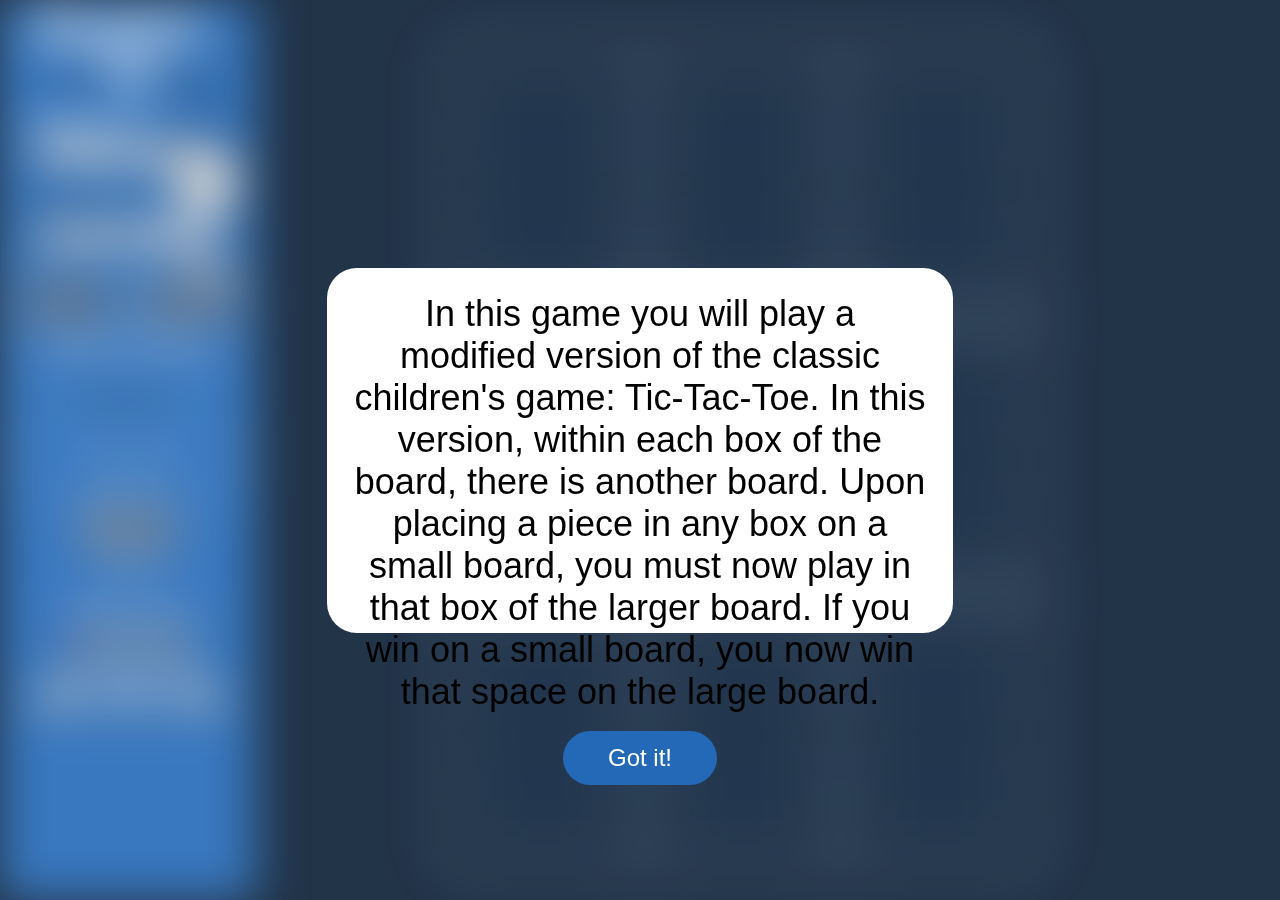
==== index.html @ ceaade68 "Merge remote-tracking branch 'origin/HEAD'" ====
<!DOCTYPE html>
<html id = "html">
<head> <!--head tag that shows where the top of the document begins-->
    <meta charset="utf-8"><!--name of the page in the tab-->
        <meta name="viewport" content="width=device-width">
            <link rel="shortcut icon" href="/favicon.ico" type="image/x-icon"> <!--this allows for the image inside of the tab to change to whatevers linked in the pngs tab-->
            <title>Tic Tac Toe Tim</title>
            <link rel="shortcut icon" href="images/favicon.ico" type="image/x-icon">
            <link href="style.css" rel="stylesheet" type="text/css" />
</head>
<body id ="nicebod">
    <main>
        <div id = "blurred1">
            <div id="Sidebar"> <!--sidebar div-->
                <div id="SidebarTop">
                    <div id="title">
                        <div id="Super"><h1 id="Superh1">Super </h1></div>
                            <div><h1 id="h1-1">Tic </h1><h1 id="h1-2">Tac </h1><h1 id="h1-3">Toe</h1></div> <!--Text in the sidenav-->
                        </div>
                        <div class="namesCharBox ">
                            <div id="nameBox">
                                <div><h3 class="names"id="pnames1">Player 1:</h3>
                                <input type="text" class = "names" id="p1Name" name="Player 1 name"><br></div>
                                    <br> <!--input where you type in your custom name which can get sent to the js and can be used as an actual name thingy-->
                                    <div><h3 id="pnames2" class = "names">Player 2:</h3>
                                    <input type="text" class="names" id="p2Name" name="Player 2 name"><br></div>
                            </div>
                            <div id="charSelect">
                                <div id="p1CharSel" class="innerCharSel">
                                    <h3 class="chars" id="pcharacters1">Player 1</h3> <!--where you can pick your custom character-->
                                    <select class="chars" id="xCharacter"> <!--this allows for there to be something on the page that does a dropdown-->
                                        <option value="X">X</option> <!--the options inside of the select tag allow whatevers in the tag to be an option-->
                                        <option value="❌">❌</option>
                                        <option value="⚒">⚒</option>
                                        <option value="⚔">⚔</option>
                                        <option value="✘">✘</option>
                                        <option value="✻">✻</option>
                                        <option value="⛝">⛝</option>
                                        <option value="☣">☣</option>
                                        <option value="❖">❖</option>
                                    </select>
                                </div>
                            <div id="p2CharSel" class="innerCharSel">
                                <h3 class="chars" id="pcharacters2">Player 2</h3>
                                    <select class = "chars" id="oCharacter">
                                        <option value="O">O</option>
                                        <option value="💙">💙</option>
                                        <option value="🥚">🥚</option>
                                        <option value="☺">☺</option>
                                        <option value="☼">☼</option>
                                        <option value="☹">☹</option>
                                        <option value="☯">☯</option>
                                        <option value="☮">☮</option>
                                        <option value="☢">☢</option>
                                    </select>
                                </div>
                            </div>
                        </div>
                        <div id="buttonContainer">
                            <div><button id="startbtn" onclick="startGame()">Start</button></div><!--start game btn-->
                            <div><button id="resetbtn" onclick="resetGame()">Reset</button></div><!--reset game btn-->
                            <p id="placement" class="">You can play in any Board.</p>
                        </div>
                </div>
                <div id="SidebarBot">
                    <div id="scoreboard">
                        <p id="winnerStatus" style="grid-area:winner">Winner</p>
                        <p class="scoreboardItem" id="p1s" style="grid-area:p1s"></p>
                        <p class="scoreboardItem" id="SB" style="grid-area:SB">Score Board</p>
                        <p class="scoreboardItem" id="p2s" style="grid-area:p2s"></p>
                        <div class="scoreboardItem" id="resetScoreDiv"><button id="resetScore" onclick="scoreReset()">Reset Score</button></div>
                    </div>
                    <div id = "slider">
                        <h3>Website Color!</h3>
                        <input id = "sliderNum" type="range" min="0" max="360" steps = "360" value="0" oninput = "displayColor()">
                        <button id = "colorBtn" onclick="setColor()">Set Color</button>
                        <button id = "rndmColor" onclick="rndmColor()">Random</button>
                        <br>
                        <p id="numbervalues">Enter Number Value</p>
                        <input type="text" class = "names" id="colorInput" oninput = "displayColor()" name="ClrInpt">
                        
                    </div>
                    <div id = "colorDisplay">Color</div>
                </div>
            </div>
        </div>
            <div id = 'instructions-container'><div id="instructions">
                <p>In this game you will play a modified version of the classic children's game: Tic-Tac-Toe. In this version, within each box of the board, there is another board. Upon placing a piece in any box on a small board, you must now play in that box of the larger board. If you win on a small board, you now win that space on the large board.</p>
                <button id = "close">Got it!</button>
                </div>
            </div>
        <div id = "blurred2">
            <section id="tttgrid" class="grid_container">
                <div class="grid_item openBoard" id="A">
                    <div class="innerGrid" id="A1" onclick="playerMove(A, '1')"></div>
                    <div class="innerGrid" id="A2" onclick="playerMove(A, '2')"></div>
                    <div class="innerGrid" id="A3" onclick="playerMove(A, '3')"></div>
                    <div class="innerGrid" id="A4" onclick="playerMove(A, '4')"></div>
                    <div class="innerGrid" id="A5" onclick="playerMove(A, '5')"></div>
                    <div class="innerGrid" id="A6" onclick="playerMove(A, '6')"></div>
                    <div class="innerGrid" id="A7" onclick="playerMove(A, '7')"></div>
                    <div class="innerGrid" id="A8" onclick="playerMove(A, '8')"></div>
                    <div class="innerGrid" id="A9" onclick="playerMove(A, '9')"></div>
                </div>
                <div class="grid_item openBoard" id="B">
                    <div class="innerGrid" id="B1" onclick="playerMove(B, '1')"></div>
                    <div class="innerGrid" id="B2" onclick="playerMove(B, '2')"></div>
                    <div class="innerGrid" id="B3" onclick="playerMove(B, '3')"></div>
                    <div class="innerGrid" id="B4" onclick="playerMove(B, '4')"></div>
                    <div class="innerGrid" id="B5" onclick="playerMove(B, '5')"></div>
                    <div class="innerGrid" id="B6" onclick="playerMove(B, '6')"></div>
                    <div class="innerGrid" id="B7" onclick="playerMove(B, '7')"></div>
                    <div class="innerGrid" id="B8" onclick="playerMove(B, '8')"></div>
                    <div class="innerGrid" id="B9" onclick="playerMove(B, '9')"></div>
                </div>
                <div class="grid_item openBoard" id="C">
                    <div class="innerGrid" id="C1" onclick="playerMove(C, '1')"></div>
                    <div class="innerGrid" id="C2" onclick="playerMove(C, '2')"></div>
                    <div class="innerGrid" id="C3" onclick="playerMove(C, '3')"></div>
                    <div class="innerGrid" id="C4" onclick="playerMove(C, '4')"></div>
                    <div class="innerGrid" id="C5" onclick="playerMove(C, '5')"></div>
                    <div class="innerGrid" id="C6" onclick="playerMove(C, '6')"></div>
                    <div class="innerGrid" id="C7" onclick="playerMove(C, '7')"></div>
                    <div class="innerGrid" id="C8" onclick="playerMove(C, '8')"></div>
                    <div class="innerGrid" id="C9" onclick="playerMove(C, '9')"></div>
                </div>
                <div class="grid_item openBoard" id="D">
                    <div class="innerGrid" id="D1" onclick="playerMove(D, '1')"></div>
                    <div class="innerGrid" id="D2" onclick="playerMove(D, '2')"></div>
                    <div class="innerGrid" id="D3" onclick="playerMove(D, '3')"></div>
                    <div class="innerGrid" id="D4" onclick="playerMove(D, '4')"></div>
                    <div class="innerGrid" id="D5" onclick="playerMove(D, '5')"></div>
                    <div class="innerGrid" id="D6" onclick="playerMove(D, '6')"></div>
                    <div class="innerGrid" id="D7" onclick="playerMove(D, '7')"></div>
                    <div class="innerGrid" id="D8" onclick="playerMove(D, '8')"></div>
                    <div class="innerGrid" id="D9" onclick="playerMove(D, '9')"></div>
                </div>
                <div class="grid_item openBoard" id="E">
                    <div class="innerGrid" id="E1" onclick="playerMove(E, '1')"></div>
                    <div class="innerGrid" id="E2" onclick="playerMove(E, '2')"></div>
                    <div class="innerGrid" id="E3" onclick="playerMove(E, '3')"></div>
                    <div class="innerGrid" id="E4" onclick="playerMove(E, '4')"></div>
                    <div class="innerGrid" id="E5" onclick="playerMove(E, '5')"></div>
                    <div class="innerGrid" id="E6" onclick="playerMove(E, '6')"></div>
                    <div class="innerGrid" id="E7" onclick="playerMove(E, '7')"></div>
                    <div class="innerGrid" id="E8" onclick="playerMove(E, '8')"></div>
                    <div class="innerGrid" id="E9" onclick="playerMove(E, '9')"></div>
                </div>
                <div class="grid_item openBoard" id="F">
                    <div class="innerGrid" id="F1" onclick="playerMove(F, '1')"></div>
                    <div class="innerGrid" id="F2" onclick="playerMove(F, '2')"></div>
                    <div class="innerGrid" id="F3" onclick="playerMove(F, '3')"></div>
                    <div class="innerGrid" id="F4" onclick="playerMove(F, '4')"></div>
                    <div class="innerGrid" id="F5" onclick="playerMove(F, '5')"></div>
                    <div class="innerGrid" id="F6" onclick="playerMove(F, '6')"></div>
                    <div class="innerGrid" id="F7" onclick="playerMove(F, '7')"></div>
                    <div class="innerGrid" id="F8" onclick="playerMove(F, '8')"></div>
                    <div class="innerGrid" id="F9" onclick="playerMove(F, '9')"></div>
                </div>
                <div class="grid_item openBoard" id="G">
                    <div class="innerGrid" id="G1" onclick="playerMove(G, '1')"></div>
                    <div class="innerGrid" id="G2" onclick="playerMove(G, '2')"></div>
                    <div class="innerGrid" id="G3" onclick="playerMove(G, '3')"></div>
                    <div class="innerGrid" id="G4" onclick="playerMove(G, '4')"></div>
                    <div class="innerGrid" id="G5" onclick="playerMove(G, '5')"></div>
                    <div class="innerGrid" id="G6" onclick="playerMove(G, '6')"></div>
                    <div class="innerGrid" id="G7" onclick="playerMove(G, '7')"></div>
                    <div class="innerGrid" id="G8" onclick="playerMove(G, '8')"></div>
                    <div class="innerGrid" id="G9" onclick="playerMove(G, '9')"></div>
                </div>
                <div class="grid_item openBoard" id="H">
                    <div class="innerGrid" id="H1" onclick="playerMove(H, '1')"></div>
                    <div class="innerGrid" id="H2" onclick="playerMove(H, '2')"></div>
                    <div class="innerGrid" id="H3" onclick="playerMove(H, '3')"></div>
                    <div class="innerGrid" id="H4" onclick="playerMove(H, '4')"></div>
                    <div class="innerGrid" id="H5" onclick="playerMove(H, '5')"></div>
                    <div class="innerGrid" id="H6" onclick="playerMove(H, '6')"></div>
                    <div class="innerGrid" id="H7" onclick="playerMove(H, '7')"></div>
                    <div class="innerGrid" id="H8" onclick="playerMove(H, '8')"></div>
                    <div class="innerGrid" id="H9" onclick="playerMove(H, '9')"></div>
                </div>
                <div class="grid_item openBoard" id="I">
                    <div class="innerGrid" id="I1" onclick="playerMove(I, '1')"></div>
                    <div class="innerGrid" id="I2" onclick="playerMove(I, '2')"></div>
                    <div class="innerGrid" id="I3" onclick="playerMove(I, '3')"></div>
                    <div class="innerGrid" id="I4" onclick="playerMove(I, '4')"></div>
                    <div class="innerGrid" id="I5" onclick="playerMove(I, '5')"></div>
                    <div class="innerGrid" id="I6" onclick="playerMove(I, '6')"></div>
                    <div class="innerGrid" id="I7" onclick="playerMove(I, '7')"></div>
                    <div class="innerGrid" id="I8" onclick="playerMove(I, '8')"></div>
                    <div class="innerGrid" id="I9" onclick="playerMove(I, '9')"></div>
                </div>
            </section>
        <!-- </div> -->
    </main>
    <script src="script.js"></script>
</body>
</html>
---- style.css ----
/* This sets default styling */
* {
    margin:0;
    font-family:Arial, Helvetica, sans-serif;
}
/*Setting the background color */
body {
     background-color:#091D34;
}
/*This is the light blue section where we have our different player options */
#Sidebar {
    position: fixed;
    width: 20vw;
    height:100vh;
    background-color:#2369B8;
}
/* This is a div surrounding the top half of the sidebar */
#SidebarTop {
    /* border:1px solid white; */
    height:41vh;
    display:flex;
    flex-direction:row;
    flex-wrap:wrap;
    justify-content: center;
    border-bottom: 1px solid white;
    margin-bottom:1vh;
}
/*This is a div surrounding the bottom half of the sidebar */
#SidebarBot {
    /* border:1px solid white; */
    height:40vh;
    display:flex;
    flex-direction:row;
    flex-wrap:wrap;
    justify-content: center;
}
/* This is a div containing the text "super tic tac toe" and this syles it */
#title {
    display:flex;
    flex-direction: column;
    justify-content: space-around;
    align-items: center;
    height:11vh;
}
/* This styles the "Tic Tac Toe" part of the title */
#title div {
    width:12vw;
    height:5vh;
    display:inline-block
}
/* This edits the "Super" part of the title */
#title #Super {
    display:block;
    width:100%;
    height:6vh;
}
/*This styles main points in the sidebar using the H1 tag */
h1 {
    display:inline-block;
    color:white;
    font-size:40px;
    line-height:5vh;
    text-align: center;
    width:33%;
    height:100%;
}
/*This is seperate styling for the "Super" part of the title */
#Superh1 {
    color: white;
    font-size: 60px;
    display:inline-block;
    width:100%;
    height:100%;
    line-height: 6vh;
}
/* This is a div that contains the player name and character inputs */
.namesCharBox {
    /* border:1px solid white; */
    width:100%;
    height:19vh;
    padding:0 2vw;
    box-sizing: border-box;
    display:flex;
    justify-content: space-around;
}
/* This is more specific styling for the player names within the namesCharBox div */
#nameBox {
    width:9.5vw;
    height:18vh;
    display:inline-block;
    /* border:1px solid white; */
    display:flex;
    flex-direction: column;
    justify-content: center;
}
/* Styling for every div in the nameBox div */
#nameBox div {
    display:inline-block;
    height:7vh;
}
/* Styles the character select */
#charSelect {
    display:inline-block;
    width:4vw;
    height:18vh;
}
/*This styles the inside of the character selection*/
.innerCharSel{
    /* border:1px solid white; */
    width:4vw;
    display:inline-block
}
/*This is the styling of the outside of the character selection (when it is not clicked) */ 
#xCharacter, #oCharacter {
    border: 3px solid black;
    border-radius: 60px;
    width: 70px;
    height:70px;
    text-align: center;
    font-size:30px;
}
/* This is a div that contains the start and reset buttons */
#buttonContainer {
    display:flex;
    width:20vw;
    height:10vh;
    flex-wrap: wrap;
    justify-content: space-evenly;
}
/* This styles every div that is within the button container */
#buttonContainer div {
    display:inline-block;
    width:8vw;
    height:6vh;
    margin:0;
}
/*This styles the line of text that tells you what board you must play in*/
#placement {
    width:20vw;
    height:4vh;
    line-height: 4vh;
    font-size:1.25em;
    text-align: center;
    color:white;
}
/* This styles our primary  buttons */
#resetbtn, #startbtn, #resetScore {
    width:8vw;
    height:6vh;
    border-radius:30px;
    color:white;
    background-color:#133863;
    border:4px solid white;
    font-size:1.5em;
    font-weight: bold;
    cursor:pointer;
}
/* This styles the start and reset buttons when you hover */
#buttonContainer button:hover {
    box-shadow:0px 0px 1px 1px #133863;
}
/*This sets the sizing of the three boxes in the scoreboard equally*/
#scoreboard {
    width:20vw;
    height:21vh;
    display:flex;
    flex-wrap:wrap;
    justify-content: center;
}
/* This styles everything within the scoreboard */
#scoreboard * {
    box-sizing: border-box;
}
/*This styles the inner portion of the scoreboard*/
.scoreboardItem {
    width:6vw;
    height:8vh;
    color:rgb(255, 255, 255);
    font-size:16px;
    text-align:center;
    border:1px solid white;
    line-height:8vh;
}
/* This styles our winner declaration */
 #winnerStatus {
    font-size:2em;
    text-align: center;
    color:white;
    width:20vw;
    height:4vh;
}
/* This div contains the reset score button */
#resetScoreDiv {
    width:8.5vw;
    height:7vh;
    padding:4px;
    border:none;
}

#slider{
    height:5vh;
    width:15vw;
}
#sliderNum{
    filter:contrast(80) brightness(50%)
}


#colorDisplay{
    background-color:#2369B8;
    height:2vh;
    width:10vw;
    color:white;
    border:solid white 2px;
    text-align: center;
}

/* This sets the board to a 3x3 grid */
.grid_container {
    display:grid;
    grid-template-rows:repeat(3, 1fr);
    grid-template-columns:repeat(3, 1fr);
    width:45vw;
    position:absolute;
    top:5vh;
    left:35vw;
}
/* Character inside of the 3x3 grid */
.grid_item {
    border:2px solid white;
    width:15vw;
    height:30vh;
    color:rgb(255, 255, 255);
    font-size:10vw;
    text-align:center;
    line-height: 30vh;
}
/* If the board is open, it will apply this styling */
.openBoard {
    display:grid;
    grid-template-columns:repeat(3, 1fr);
    justify-content: center; /*centers horrizontaly */
    align-items: center; /*centers veritcaly */
}
/*This is the styling for the smaller boards */
.innerGrid {
    display:inline-block;
    border:1px solid #2369B8;
    width:5vw;
    height:10vh;
    margin:0;
    font-size:4vw;
    line-height: 10vh;
}
/*This is a lightbox to tell players how to play the game */
#instructions{
    background-color: white;
    width:45vw;
    height:35vh;
    font-size:36px;
    text-align: center;
    padding:25px;
    border-radius:30px;
}
/* Lightbox container */
#instructions-container{
    position:absolute;
    top:0;
    left:0;
    height:100%;
    width:100%;
    background-color:rgba(255,255,255,10%);
    justify-content: center;
    align-items: center;
    display:flex;
    visibility:visible;
    z-index:100;
}
/* These ID's start the screen blurred, however they unblur after the instructions are closed */
#blurred1{
    filter:blur(1.5rem);
}
#blurred2{
    filter:blur(1.5rem);
}

/************************** COLORS & IMAGES *********************/
#h1-1, #h1-3, #winnerStatus {
    color:#133863; 
}
#h1-2 {
    color: white;
}
#winnerStatus {
    border-color:white;
}
#pnames1 {
    color:white;
    font-size: 26px;
}
#pnames2 {
    color:#133863;
    font-size: 26px;
}
#pcharacters1 {
    color:#133863;
}
#pcharacters2 {
    color:white;
}
input[type=text] { /*the styling tag to style the inputs where you can put text, w3schools stated that the extra bit after input styles the text inside of the input */
    border: 3px solid rgb(0, 0, 0);
    background-color: rgb(255, 255, 255);
    color: rgb(0, 0, 0);
    border-radius: 6px;
}
#close{ /*button used to close the lightbox */
    height:6vh;
    width:12vw;
    border-radius:30px;
    font-size:1.5rem;
    margin-top:2vh;
    border: none;
    background-color: #2369B8;
    color: #fff;
}
#close:hover {
    background-color: #133863;
    color: rgb(194, 197, 201);
}




#tttgrid{ /*this is the board that you play on */
    filter:blur(1.5rem); /*the board starts blurred and unblurs when you start the game */
    color: white;
}

#slider {
    text-align: center;
}
#slider h3 {
    color: #fff;
}

#colorBtn {
    border-radius: 1000px;
    cursor:pointer;
    background-color:#133863;
    border:2px solid white;
    color: white;
}

#rndmColor {
    border-radius: 1000px;
    cursor:pointer;
    background-color:#133863;
    border:2px solid white;
    color: white;
}

#numbervalues {
    color: white;
    margin-top: .4vh;
}

@media(max-width:580px){ /*allows for that when the webpage gets a specific height and width itll change parts of the page this particularly is for a phone */
* {
    margin:0;
}
.grid_container {
    position:fixed;
    left:40px;
    top:3px;
}
.grid_item {
    width:27vw;
    height:16vh;
}
.innerGrid {
    width:9vw;
    height:5vh;
}
#instructions{
        font-size:2vh;
    }
#close{
    height:4vh;
    width:20vw;
    margin-top: 0vh;
}
#flexbox{
max-height:50vh;
display:flex;
float:bottom; /*moves the selected things to the bottom of the screen */
overflow:hidden;
margin-top:50vh;
width:100vw;
}
.names{
    float:left;
}
.chars{
float:left;
}
#scoreboard{
    margin-top:51vh;
    width:100vw;
}
#pcharacters1{
    margin-top:-5vh;
}
#pcharacters2{
    margin-top:-5vh;
    margin-left:3vw;
}
#startbtn{
width:25vw;
height:5vh;
}
#resetbtn{
width:25vw;
height:5vh;
    }
#cselect{
    visibility: hidden; /*the selected items hidden unless another change occurs */
}
#winnerStatus{
    overflow:hidden;
    width:40vw;
    margin-right:30vw;
    font-size: 3vh;
    margin-top:2vh;
}
.namesBox {
    /* border:1px solid white; */
    display:inline-block;
    position:relative;
}
#charSelect {
    margin:0;
    float:right;
    width:30vw;
    height:12vh;
    /* border:1px solid white; */
}
#charSelect h3 {
    margin:0;
}
.innerCharSel {
    /* border:1px solid white; */
    width:14vw;
    height:12vh;
    display:inline-block
}
h1 {
    display:inline-block;
    color:white;
    font-size:40px;
    border:1px solid white;
    width:14vw;
}
h2, h3{
    color:white;
}
#Superh1 {
    color: white;
    margin-top: 1vh;
    font-size: 60px;
    display:inline-block;
    width:34vw;
}
}
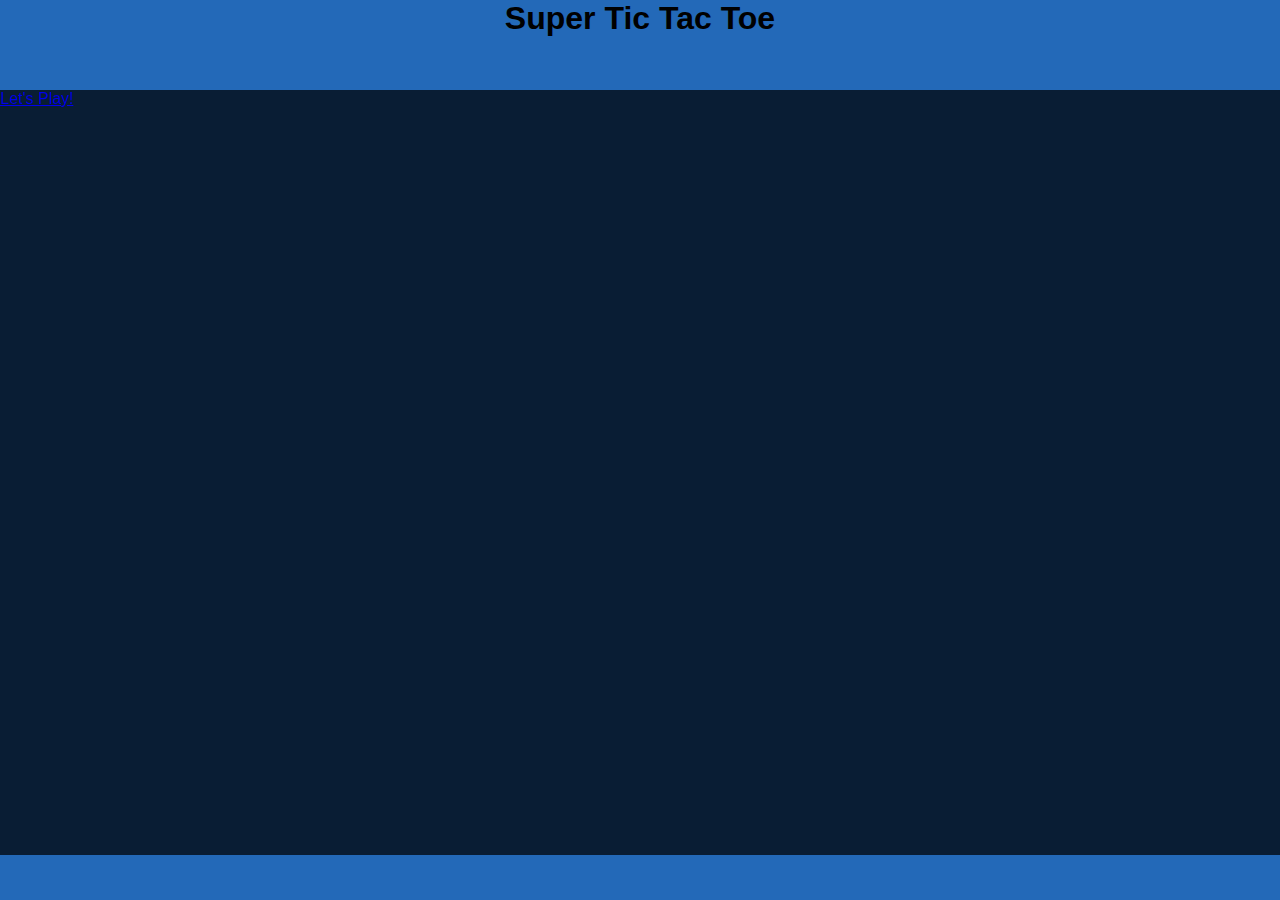
==== commit 26c6b1d9: "Landing Page Fundamentals" ====
--- a/index.html
+++ b/index.html
@@ -4,195 +4,20 @@
     <meta charset="utf-8"><!--name of the page in the tab-->
         <meta name="viewport" content="width=device-width">
             <link rel="shortcut icon" href="/favicon.ico" type="image/x-icon"> <!--this allows for the image inside of the tab to change to whatevers linked in the pngs tab-->
-            <title>Tic Tac Toe Tim</title>
+            <title>Super Tic Tac Toe</title>
             <link rel="shortcut icon" href="images/favicon.ico" type="image/x-icon">
-            <link href="style.css" rel="stylesheet" type="text/css" />
+            <link href="landingstyle.css" rel="stylesheet" type="text/css" />
 </head>
-<body id ="nicebod">
+<body>
+    <header>
+        <h1>Super Tic Tac Toe</h1>
+    </header>
     <main>
-        <div id = "blurred1">
-            <div id="Sidebar"> <!--sidebar div-->
-                <div id="SidebarTop">
-                    <div id="title">
-                        <div id="Super"><h1 id="Superh1">Super </h1></div>
-                            <div><h1 id="h1-1">Tic </h1><h1 id="h1-2">Tac </h1><h1 id="h1-3">Toe</h1></div> <!--Text in the sidenav-->
-                        </div>
-                        <div class="namesCharBox ">
-                            <div id="nameBox">
-                                <div><h3 class="names"id="pnames1">Player 1:</h3>
-                                <input type="text" class = "names" id="p1Name" name="Player 1 name"><br></div>
-                                    <br> <!--input where you type in your custom name which can get sent to the js and can be used as an actual name thingy-->
-                                    <div><h3 id="pnames2" class = "names">Player 2:</h3>
-                                    <input type="text" class="names" id="p2Name" name="Player 2 name"><br></div>
-                            </div>
-                            <div id="charSelect">
-                                <div id="p1CharSel" class="innerCharSel">
-                                    <h3 class="chars" id="pcharacters1">Player 1</h3> <!--where you can pick your custom character-->
-                                    <select class="chars" id="xCharacter"> <!--this allows for there to be something on the page that does a dropdown-->
-                                        <option value="X">X</option> <!--the options inside of the select tag allow whatevers in the tag to be an option-->
-                                        <option value="❌">❌</option>
-                                        <option value="⚒">⚒</option>
-                                        <option value="⚔">⚔</option>
-                                        <option value="✘">✘</option>
-                                        <option value="✻">✻</option>
-                                        <option value="⛝">⛝</option>
-                                        <option value="☣">☣</option>
-                                        <option value="❖">❖</option>
-                                    </select>
-                                </div>
-                            <div id="p2CharSel" class="innerCharSel">
-                                <h3 class="chars" id="pcharacters2">Player 2</h3>
-                                    <select class = "chars" id="oCharacter">
-                                        <option value="O">O</option>
-                                        <option value="💙">💙</option>
-                                        <option value="🥚">🥚</option>
-                                        <option value="☺">☺</option>
-                                        <option value="☼">☼</option>
-                                        <option value="☹">☹</option>
-                                        <option value="☯">☯</option>
-                                        <option value="☮">☮</option>
-                                        <option value="☢">☢</option>
-                                    </select>
-                                </div>
-                            </div>
-                        </div>
-                        <div id="buttonContainer">
-                            <div><button id="startbtn" onclick="startGame()">Start</button></div><!--start game btn-->
-                            <div><button id="resetbtn" onclick="resetGame()">Reset</button></div><!--reset game btn-->
-                            <p id="placement" class="">You can play in any Board.</p>
-                        </div>
-                </div>
-                <div id="SidebarBot">
-                    <div id="scoreboard">
-                        <p id="winnerStatus" style="grid-area:winner">Winner</p>
-                        <p class="scoreboardItem" id="p1s" style="grid-area:p1s"></p>
-                        <p class="scoreboardItem" id="SB" style="grid-area:SB">Score Board</p>
-                        <p class="scoreboardItem" id="p2s" style="grid-area:p2s"></p>
-                        <div class="scoreboardItem" id="resetScoreDiv"><button id="resetScore" onclick="scoreReset()">Reset Score</button></div>
-                    </div>
-                    <div id = "slider">
-                        <h3>Website Color!</h3>
-                        <input id = "sliderNum" type="range" min="0" max="360" steps = "360" value="0" oninput = "displayColor()">
-                        <button id = "colorBtn" onclick="setColor()">Set Color</button>
-                        <button id = "rndmColor" onclick="rndmColor()">Random</button>
-                        <br>
-                        <p id="numbervalues">Enter Number Value</p>
-                        <input type="text" class = "names" id="colorInput" oninput = "displayColor()" name="ClrInpt">
-                        
-                    </div>
-                    <div id = "colorDisplay">Color</div>
-                </div>
-            </div>
-        </div>
-            <div id = 'instructions-container'><div id="instructions">
-                <p>In this game you will play a modified version of the classic children's game: Tic-Tac-Toe. In this version, within each box of the board, there is another board. Upon placing a piece in any box on a small board, you must now play in that box of the larger board. If you win on a small board, you now win that space on the large board.</p>
-                <button id = "close">Got it!</button>
-                </div>
-            </div>
-        <div id = "blurred2">
-            <section id="tttgrid" class="grid_container">
-                <div class="grid_item openBoard" id="A">
-                    <div class="innerGrid" id="A1" onclick="playerMove(A, '1')"></div>
-                    <div class="innerGrid" id="A2" onclick="playerMove(A, '2')"></div>
-                    <div class="innerGrid" id="A3" onclick="playerMove(A, '3')"></div>
-                    <div class="innerGrid" id="A4" onclick="playerMove(A, '4')"></div>
-                    <div class="innerGrid" id="A5" onclick="playerMove(A, '5')"></div>
-                    <div class="innerGrid" id="A6" onclick="playerMove(A, '6')"></div>
-                    <div class="innerGrid" id="A7" onclick="playerMove(A, '7')"></div>
-                    <div class="innerGrid" id="A8" onclick="playerMove(A, '8')"></div>
-                    <div class="innerGrid" id="A9" onclick="playerMove(A, '9')"></div>
-                </div>
-                <div class="grid_item openBoard" id="B">
-                    <div class="innerGrid" id="B1" onclick="playerMove(B, '1')"></div>
-                    <div class="innerGrid" id="B2" onclick="playerMove(B, '2')"></div>
-                    <div class="innerGrid" id="B3" onclick="playerMove(B, '3')"></div>
-                    <div class="innerGrid" id="B4" onclick="playerMove(B, '4')"></div>
-                    <div class="innerGrid" id="B5" onclick="playerMove(B, '5')"></div>
-                    <div class="innerGrid" id="B6" onclick="playerMove(B, '6')"></div>
-                    <div class="innerGrid" id="B7" onclick="playerMove(B, '7')"></div>
-                    <div class="innerGrid" id="B8" onclick="playerMove(B, '8')"></div>
-                    <div class="innerGrid" id="B9" onclick="playerMove(B, '9')"></div>
-                </div>
-                <div class="grid_item openBoard" id="C">
-                    <div class="innerGrid" id="C1" onclick="playerMove(C, '1')"></div>
-                    <div class="innerGrid" id="C2" onclick="playerMove(C, '2')"></div>
-                    <div class="innerGrid" id="C3" onclick="playerMove(C, '3')"></div>
-                    <div class="innerGrid" id="C4" onclick="playerMove(C, '4')"></div>
-                    <div class="innerGrid" id="C5" onclick="playerMove(C, '5')"></div>
-                    <div class="innerGrid" id="C6" onclick="playerMove(C, '6')"></div>
-                    <div class="innerGrid" id="C7" onclick="playerMove(C, '7')"></div>
-                    <div class="innerGrid" id="C8" onclick="playerMove(C, '8')"></div>
-                    <div class="innerGrid" id="C9" onclick="playerMove(C, '9')"></div>
-                </div>
-                <div class="grid_item openBoard" id="D">
-                    <div class="innerGrid" id="D1" onclick="playerMove(D, '1')"></div>
-                    <div class="innerGrid" id="D2" onclick="playerMove(D, '2')"></div>
-                    <div class="innerGrid" id="D3" onclick="playerMove(D, '3')"></div>
-                    <div class="innerGrid" id="D4" onclick="playerMove(D, '4')"></div>
-                    <div class="innerGrid" id="D5" onclick="playerMove(D, '5')"></div>
-                    <div class="innerGrid" id="D6" onclick="playerMove(D, '6')"></div>
-                    <div class="innerGrid" id="D7" onclick="playerMove(D, '7')"></div>
-                    <div class="innerGrid" id="D8" onclick="playerMove(D, '8')"></div>
-                    <div class="innerGrid" id="D9" onclick="playerMove(D, '9')"></div>
-                </div>
-                <div class="grid_item openBoard" id="E">
-                    <div class="innerGrid" id="E1" onclick="playerMove(E, '1')"></div>
-                    <div class="innerGrid" id="E2" onclick="playerMove(E, '2')"></div>
-                    <div class="innerGrid" id="E3" onclick="playerMove(E, '3')"></div>
-                    <div class="innerGrid" id="E4" onclick="playerMove(E, '4')"></div>
-                    <div class="innerGrid" id="E5" onclick="playerMove(E, '5')"></div>
-                    <div class="innerGrid" id="E6" onclick="playerMove(E, '6')"></div>
-                    <div class="innerGrid" id="E7" onclick="playerMove(E, '7')"></div>
-                    <div class="innerGrid" id="E8" onclick="playerMove(E, '8')"></div>
-                    <div class="innerGrid" id="E9" onclick="playerMove(E, '9')"></div>
-                </div>
-                <div class="grid_item openBoard" id="F">
-                    <div class="innerGrid" id="F1" onclick="playerMove(F, '1')"></div>
-                    <div class="innerGrid" id="F2" onclick="playerMove(F, '2')"></div>
-                    <div class="innerGrid" id="F3" onclick="playerMove(F, '3')"></div>
-                    <div class="innerGrid" id="F4" onclick="playerMove(F, '4')"></div>
-                    <div class="innerGrid" id="F5" onclick="playerMove(F, '5')"></div>
-                    <div class="innerGrid" id="F6" onclick="playerMove(F, '6')"></div>
-                    <div class="innerGrid" id="F7" onclick="playerMove(F, '7')"></div>
-                    <div class="innerGrid" id="F8" onclick="playerMove(F, '8')"></div>
-                    <div class="innerGrid" id="F9" onclick="playerMove(F, '9')"></div>
-                </div>
-                <div class="grid_item openBoard" id="G">
-                    <div class="innerGrid" id="G1" onclick="playerMove(G, '1')"></div>
-                    <div class="innerGrid" id="G2" onclick="playerMove(G, '2')"></div>
-                    <div class="innerGrid" id="G3" onclick="playerMove(G, '3')"></div>
-                    <div class="innerGrid" id="G4" onclick="playerMove(G, '4')"></div>
-                    <div class="innerGrid" id="G5" onclick="playerMove(G, '5')"></div>
-                    <div class="innerGrid" id="G6" onclick="playerMove(G, '6')"></div>
-                    <div class="innerGrid" id="G7" onclick="playerMove(G, '7')"></div>
-                    <div class="innerGrid" id="G8" onclick="playerMove(G, '8')"></div>
-                    <div class="innerGrid" id="G9" onclick="playerMove(G, '9')"></div>
-                </div>
-                <div class="grid_item openBoard" id="H">
-                    <div class="innerGrid" id="H1" onclick="playerMove(H, '1')"></div>
-                    <div class="innerGrid" id="H2" onclick="playerMove(H, '2')"></div>
-                    <div class="innerGrid" id="H3" onclick="playerMove(H, '3')"></div>
-                    <div class="innerGrid" id="H4" onclick="playerMove(H, '4')"></div>
-                    <div class="innerGrid" id="H5" onclick="playerMove(H, '5')"></div>
-                    <div class="innerGrid" id="H6" onclick="playerMove(H, '6')"></div>
-                    <div class="innerGrid" id="H7" onclick="playerMove(H, '7')"></div>
-                    <div class="innerGrid" id="H8" onclick="playerMove(H, '8')"></div>
-                    <div class="innerGrid" id="H9" onclick="playerMove(H, '9')"></div>
-                </div>
-                <div class="grid_item openBoard" id="I">
-                    <div class="innerGrid" id="I1" onclick="playerMove(I, '1')"></div>
-                    <div class="innerGrid" id="I2" onclick="playerMove(I, '2')"></div>
-                    <div class="innerGrid" id="I3" onclick="playerMove(I, '3')"></div>
-                    <div class="innerGrid" id="I4" onclick="playerMove(I, '4')"></div>
-                    <div class="innerGrid" id="I5" onclick="playerMove(I, '5')"></div>
-                    <div class="innerGrid" id="I6" onclick="playerMove(I, '6')"></div>
-                    <div class="innerGrid" id="I7" onclick="playerMove(I, '7')"></div>
-                    <div class="innerGrid" id="I8" onclick="playerMove(I, '8')"></div>
-                    <div class="innerGrid" id="I9" onclick="playerMove(I, '9')"></div>
-                </div>
-            </section>
-        <!-- </div> -->
+        <a href="game.html" alt="Link to Game">Let's Play!</a>
     </main>
-    <script src="script.js"></script>
+    <footer>
+        
+    </footer>
 </body>
-</html>
+<script src="script.js"></script>
+</html>--- a/landingstyle.css
+++ b/landingstyle.css
@@ -0,0 +1,31 @@
+* {
+    margin:0;
+    font-family:Arial, Helvetica, sans-serif;
+}
+
+body {
+    background-color:#091D34;
+}
+
+header {
+    width:100vw;
+    height:10vh;
+    position: fixed;
+    top:0;
+    text-align: center;
+    background-color:#2369B8;
+}
+main {
+    width:100vw;
+    height:85vh;
+    position:fixed;
+    top:10vh;
+}
+footer {
+    width:100vw;
+    height:5vh;
+    position:fixed;
+    bottom:0;
+    text-align: center;
+    background-color:#2369B8;
+}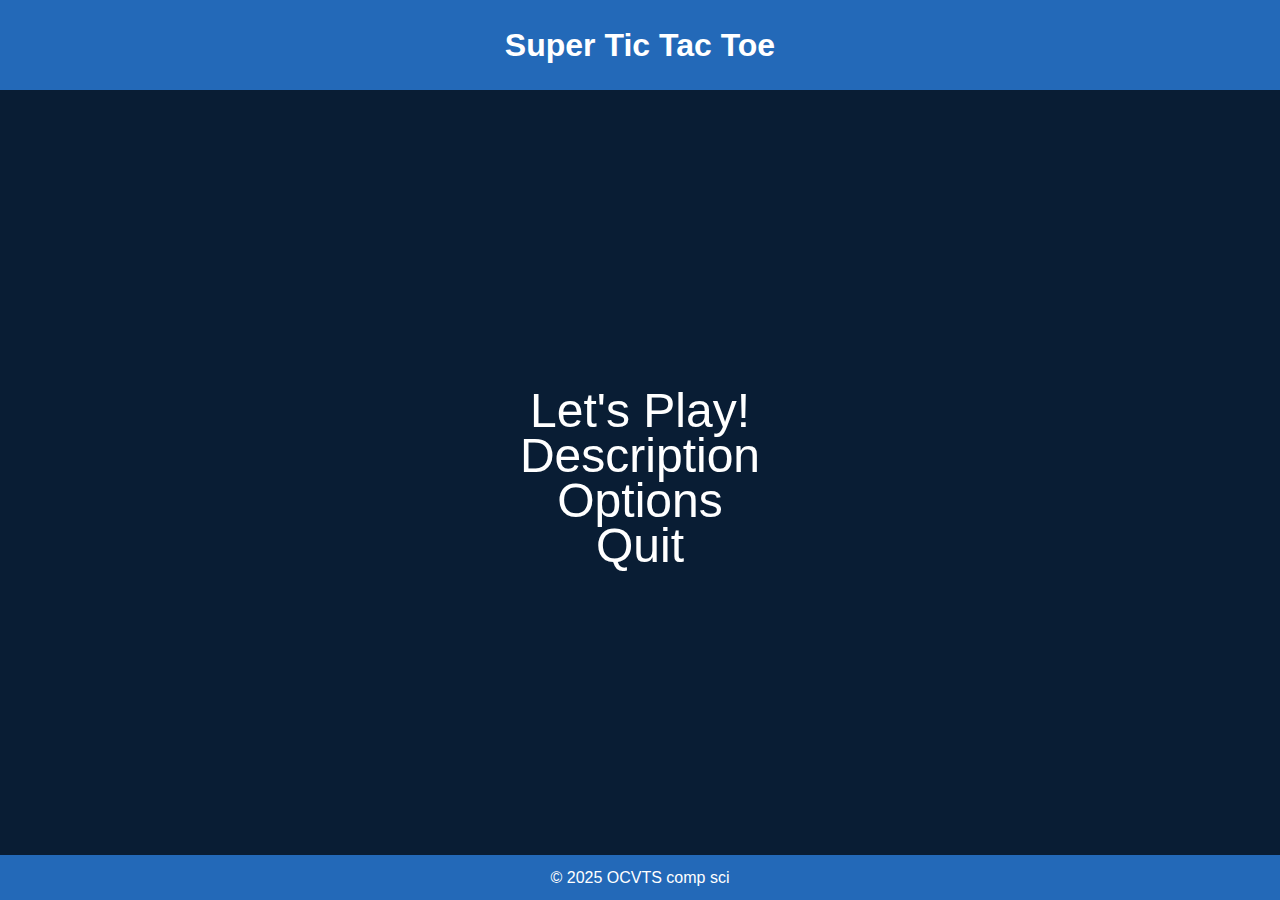
==== commit 418b97d6: "Landing Page Lightboxes" ====
--- a/index.html
+++ b/index.html
@@ -9,14 +9,22 @@
             <link href="landingstyle.css" rel="stylesheet" type="text/css" />
 </head>
 <body>
+    
     <header>
         <h1>Super Tic Tac Toe</h1>
     </header>
     <main>
-        <a href="game.html" alt="Link to Game">Let's Play!</a>
+        <div id="startGame"><a href="game.html" alt="Link to Game">Let's Play!</a></div>
+        <div id="Desc" onclick="closeOpenLandingLightbox('DescL')">Description</div>
+        <div id="Options"  onclick="closeOpenLandingLightbox('OptionsL')">Options</div>
+        <div id="nuke" onclick="window.close()">Quit</div>
     </main>
     <footer>
-        
+        <div id="lightbox" class="" onclick="closeOpenLandingLightbox('All')">
+            <div id="DescL" class="lightbox-desc"></div>
+            <div id="OptionsL" class="lightbox-opt"></div>
+        </div>
+        <div>&copy; 2025 OCVTS comp sci</div>
     </footer>
 </body>
 <script src="script.js"></script>
--- a/landingstyle.css
+++ b/landingstyle.css
@@ -14,18 +14,82 @@
     top:0;
     text-align: center;
     background-color:#2369B8;
+    line-height: 10vh;
+    color:white;
 }
 main {
     width:100vw;
     height:85vh;
     position:fixed;
     top:10vh;
+    display:flex;
+    place-content: center center;
+    flex-flow:column wrap;
 }
 footer {
     width:100vw;
     height:5vh;
-    position:fixed;
+    position:absolute;
     bottom:0;
     text-align: center;
     background-color:#2369B8;
+    z-index: 0;
+    line-height: 5vh;
+    color:white;
+}
+#startGame, main div {
+    text-align: center;
+    width:20vw;
+    height:5vh;
+}
+#startGame a, main div {
+    color:white;
+    font-size:3rem;
+    text-decoration: none;
+}
+
+#lightbox {
+    width:100vw;
+    height:100vh;
+    position: fixed;
+    top:0;
+    left:0;
+    background-color:rgba(0,0,0,0.4);
+    z-index: 100;
+    visibility: hidden;
+    opacity:0;
+    display:flex;
+    align-items: center;
+    justify-content: space-between;
+    transition: 0.4s ease
+}
+
+#lightbox.visible, #DescL.visible, #OptionsL.visible {
+    visibility: visible;
+    opacity:1;
+}
+
+.lightbox-desc {
+    background-color: white;
+    filter:brightness(0.9);
+    width:35vw;
+    height:60vh;
+    margin-left:20px;
+    font-size:36px;
+    text-align: center;
+    padding:25px;
+    border-radius:30px;
+    visibility: hidden;
+}
+.lightbox-opt {
+    background-color: white;
+    filter:brightness(0.9);
+    width:35vw;
+    height:60vh;
+    margin-right:20px;
+    font-size:36px;
+    text-align: center;
+    padding:25px;
+    border-radius:30px;
+    visibility: hidden;
 }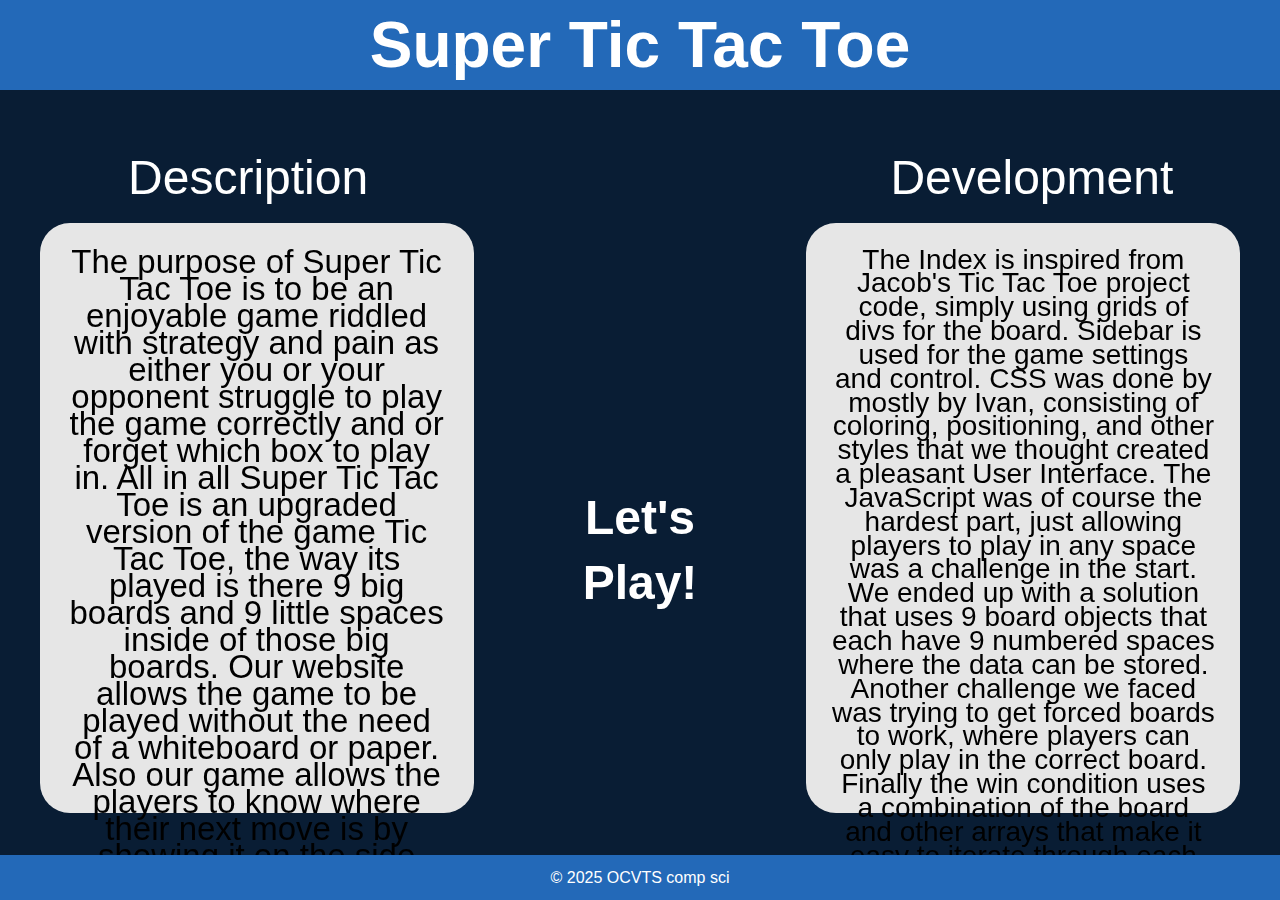
==== commit 3a0ebab5: "Landing Final + Tweaks" ====
--- a/index.html
+++ b/index.html
@@ -14,18 +14,28 @@
         <h1>Super Tic Tac Toe</h1>
     </header>
     <main>
+        <table>
+            <tr>
+                <td>Description</td>
+                <td></td>
+                <td>Development</td>
+            </tr>
+        </table>
+        <div id="Desc">
+            The purpose of Super Tic Tac Toe is to be an enjoyable game riddled with strategy and pain as either you or your opponent struggle to play the game correctly and or forget which box to play in. All in all Super Tic Tac Toe is an upgraded version of the game Tic Tac Toe, the way its played is there 9 big boards and 9 little spaces inside of those big boards. Our website allows the game to be played without the need of a whiteboard or paper. Also our game allows the players to know where their next move is by showing it on the side navigation. Our website is suited for anyone that would desire to play Super Tic Tac Toe because we made it very well and all known bugs have been removed. Includes easter eggs and it runs very well.
+        </div>
         <div id="startGame"><a href="game.html" alt="Link to Game">Let's Play!</a></div>
-        <div id="Desc" onclick="closeOpenLandingLightbox('DescL')">Description</div>
-        <div id="Options"  onclick="closeOpenLandingLightbox('OptionsL')">Options</div>
-        <div id="nuke" onclick="window.close()">Quit</div>
+        <div id="Dev">
+            The Index is inspired from Jacob's Tic Tac Toe project code, simply using grids of divs for the board. Sidebar is used for the game settings and control. CSS was done by mostly by Ivan, consisting of coloring, positioning, and other styles that we thought created a pleasant User Interface. The JavaScript was of course the hardest part, just allowing players to play in any space was a challenge in the start. We ended up with a solution that uses 9 board objects that each have 9 numbered spaces where the data can be stored. Another challenge we faced was trying to get forced boards to work, where players can only play in the correct board. Finally the win condition uses a combination of the board and other arrays that make it easy to iterate through each win condition in each board and allow us to see when someone has won a board and which one it was. Resetting the game uses HTML constructors to recreate the board from scratch. Scoring and other simple mechanics were reused from previous projects
+        </div>
     </main>
     <footer>
-        <div id="lightbox" class="" onclick="closeOpenLandingLightbox('All')">
-            <div id="DescL" class="lightbox-desc"></div>
-            <div id="OptionsL" class="lightbox-opt"></div>
-        </div>
+        <!-- <div id="lightbox" class="visible" onclick="closeOpenLandingLightbox('All')"> -->
+
+        <!-- </div> -->
         <div>&copy; 2025 OCVTS comp sci</div>
     </footer>
 </body>
+<script src="landingScript.js"></script>
 <script src="script.js"></script>
 </html>--- a/landingstyle.css
+++ b/landingstyle.css
@@ -12,6 +12,7 @@
     height:10vh;
     position: fixed;
     top:0;
+    font-size:32px;
     text-align: center;
     background-color:#2369B8;
     line-height: 10vh;
@@ -24,7 +25,8 @@
     top:10vh;
     display:flex;
     place-content: center center;
-    flex-flow:column wrap;
+    align-items: center;
+    flex-wrap: wrap;
 }
 footer {
     width:100vw;
@@ -33,63 +35,57 @@
     bottom:0;
     text-align: center;
     background-color:#2369B8;
-    z-index: 0;
     line-height: 5vh;
     color:white;
 }
-#startGame, main div {
+#startGame {
     text-align: center;
-    width:20vw;
-    height:5vh;
+    width:18vw;
+    height:6vh;
+    line-height: 6vh;
+    transition: .6s ease;
+    margin:10vh 4vw;
+    font-weight:550;
 }
-#startGame a, main div {
+a {
     color:white;
     font-size:3rem;
     text-decoration: none;
 }
-
-#lightbox {
-    width:100vw;
-    height:100vh;
-    position: fixed;
-    top:0;
-    left:0;
-    background-color:rgba(0,0,0,0.4);
-    z-index: 100;
-    visibility: hidden;
-    opacity:0;
-    display:flex;
-    align-items: center;
-    justify-content: space-between;
-    transition: 0.4s ease
+#startGame:hover {
+    transform:scale(1.8);
+    text-shadow: 1px 1px 5px white;
+    
 }
 
-#lightbox.visible, #DescL.visible, #OptionsL.visible {
-    visibility: visible;
-    opacity:1;
-}
 
-.lightbox-desc {
+#Desc, #Dev {
     background-color: white;
     filter:brightness(0.9);
-    width:35vw;
+    width:30vw;
     height:60vh;
-    margin-left:20px;
-    font-size:36px;
+    font-size:28px;
     text-align: center;
     padding:25px;
     border-radius:30px;
-    visibility: hidden;
+    color: black;
+    line-height: 2.65vh;
+    transition: .4s ease;
 }
-.lightbox-opt {
-    background-color: white;
-    filter:brightness(0.9);
-    width:35vw;
-    height:60vh;
-    margin-right:20px;
-    font-size:36px;
+#Desc {
+    font-size:33px;
+    line-height: 3vh;
+}
+table {
+    width:92vw;
+    height:10vh;
+}
+
+td {
+    width:30vw;
+    height:4vh;
+    font-size:48px;
     text-align: center;
-    padding:25px;
-    border-radius:30px;
-    visibility: hidden;
+    line-height: 6vh;
+    color:white;
 }